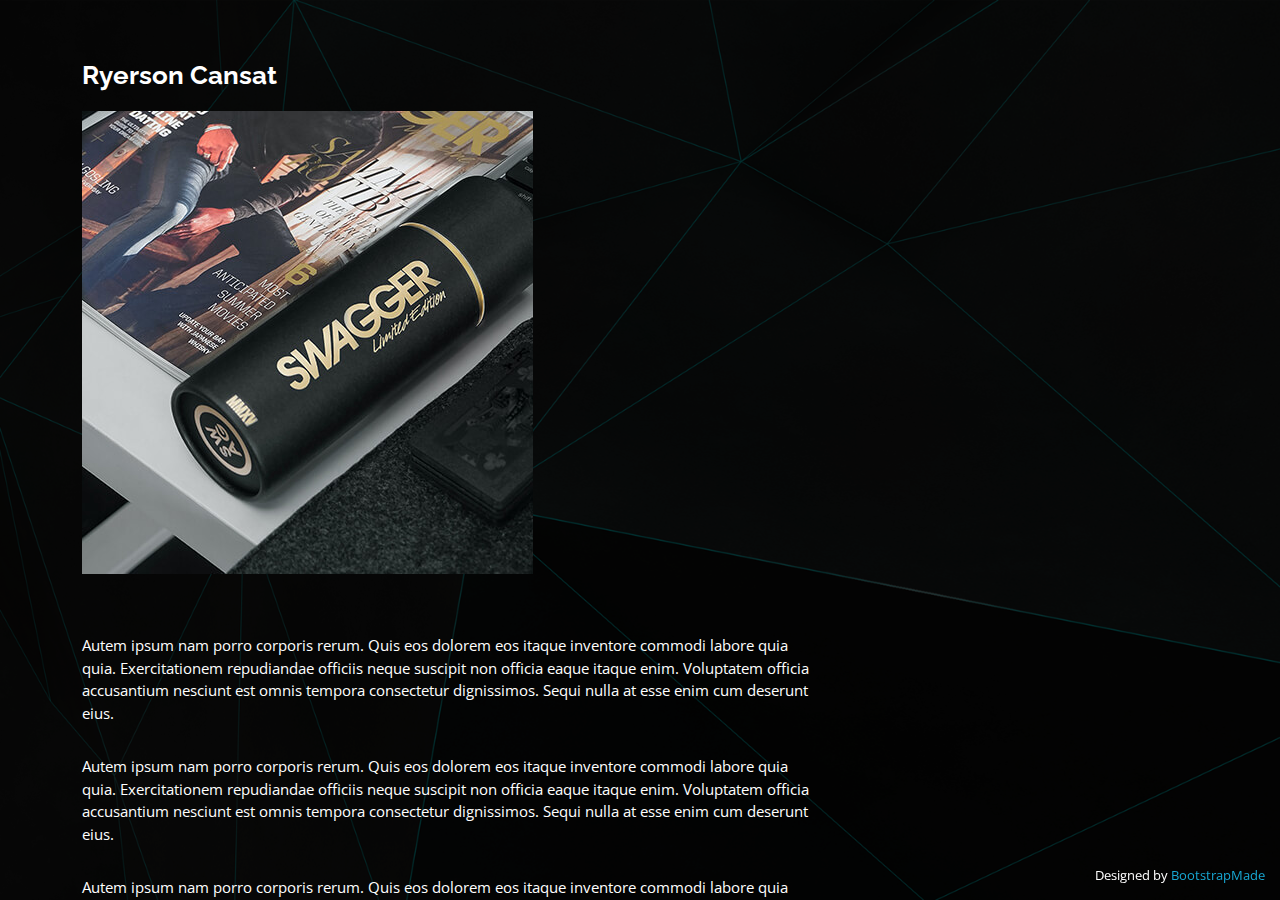
==== assets/pages/cansat.html @ 21674a91 "Completed resume page" ====
<!DOCTYPE html>
<html lang="en">

<head>
  <meta charset="utf-8">
  <meta content="width=device-width, initial-scale=1.0" name="viewport">

  <title>Ryerson Cansat</title>
  <meta content="" name="description">
  <meta content="" name="keywords">

  <!-- Favicons -->
  <link href="../img/favicon.png" rel="icon">
  <link href="../img/apple-touch-icon.png" rel="apple-touch-icon">

  <!-- Google Fonts -->
  <link href="https://fonts.googleapis.com/css?family=Open+Sans:300,300i,400,400i,600,600i,700,700i|Raleway:300,300i,400,400i,500,500i,600,600i,700,700i|Poppins:300,300i,400,400i,500,500i,600,600i,700,700i" rel="stylesheet">

  <!-- Vendor CSS Files -->
  <link href="../vendor/bootstrap/css/bootstrap.min.css" rel="stylesheet">
  <link href="../vendor/bootstrap-icons/bootstrap-icons.css" rel="stylesheet">
  <link href="../vendor/boxicons/css/boxicons.min.css" rel="stylesheet">
  <link href="../vendor/glightbox/css/glightbox.min.css" rel="stylesheet">
  <link href="../vendor/remixicon/remixicon.css" rel="stylesheet">
  <link href="../vendor/swiper/swiper-bundle.min.css" rel="stylesheet">

  <!-- Template Main CSS File -->
  <link href="../css/style.css" rel="stylesheet">

  <!-- =======================================================
  * Template Name: Personal - v4.7.0
  * Template URL: https://bootstrapmade.com/personal-free-resume-bootstrap-template/
  * Author: BootstrapMade.com
  * License: https://bootstrapmade.com/license/
  ======================================================== -->
</head>

<body>

  <main id="main">

    <!-- ======= Portfolio Details ======= -->
    <div id="portfolio-details" class="portfolio-details">
      <div class="container">

        <div class="row">

          <div class="col-lg-5">
            <h2 class="portfolio-title">Ryerson Cansat</h2>

            <div class="portfolio-details-slider swiper">
              <div class="swiper-wrapper align-items-center">

                <div class="swiper-slide">
                  <img src="../img/portfolio/portfolio-details-1.jpg" alt="">
                </div>

              </div>
            </div>
          </div>
          <div class="col-lg-8 portfolio-info">

            <p>
              Autem ipsum nam porro corporis rerum. Quis eos dolorem eos itaque inventore commodi labore quia quia. Exercitationem repudiandae officiis neque suscipit non officia eaque itaque enim. Voluptatem officia accusantium nesciunt est omnis tempora consectetur dignissimos. Sequi nulla at esse enim cum deserunt eius.
            </p>
            <p>
              Autem ipsum nam porro corporis rerum. Quis eos dolorem eos itaque inventore commodi labore quia quia. Exercitationem repudiandae officiis neque suscipit non officia eaque itaque enim. Voluptatem officia accusantium nesciunt est omnis tempora consectetur dignissimos. Sequi nulla at esse enim cum deserunt eius.
            </p>
            <p>
              Autem ipsum nam porro corporis rerum. Quis eos dolorem eos itaque inventore commodi labore quia quia. Exercitationem repudiandae officiis neque suscipit non officia eaque itaque enim. Voluptatem officia accusantium nesciunt est omnis tempora consectetur dignissimos. Sequi nulla at esse enim cum deserunt eius.
            </p>
            <p>
              Autem ipsum nam porro corporis rerum. Quis eos dolorem eos itaque inventore commodi labore quia quia. Exercitationem repudiandae officiis neque suscipit non officia eaque itaque enim. Voluptatem officia accusantium nesciunt est omnis tempora consectetur dignissimos. Sequi nulla at esse enim cum deserunt eius.
            </p>
            <p>
              Autem ipsum nam porro corporis rerum. Quis eos dolorem eos itaque inventore commodi labore quia quia. Exercitationem repudiandae officiis neque suscipit non officia eaque itaque enim. Voluptatem officia accusantium nesciunt est omnis tempora consectetur dignissimos. Sequi nulla at esse enim cum deserunt eius.
            </p>
            <p>
              Autem ipsum nam porro corporis rerum. Quis eos dolorem eos itaque inventore commodi labore quia quia. Exercitationem repudiandae officiis neque suscipit non officia eaque itaque enim. Voluptatem officia accusantium nesciunt est omnis tempora consectetur dignissimos. Sequi nulla at esse enim cum deserunt eius.
            </p>
            <p>
              Autem ipsum nam porro corporis rerum. Quis eos dolorem eos itaque inventore commodi labore quia quia. Exercitationem repudiandae officiis neque suscipit non officia eaque itaque enim. Voluptatem officia accusantium nesciunt est omnis tempora consectetur dignissimos. Sequi nulla at esse enim cum deserunt eius.
            </p>
            <p>
              Autem ipsum nam porro corporis rerum. Quis eos dolorem eos itaque inventore commodi labore quia quia. Exercitationem repudiandae officiis neque suscipit non officia eaque itaque enim. Voluptatem officia accusantium nesciunt est omnis tempora consectetur dignissimos. Sequi nulla at esse enim cum deserunt eius.
            </p>
            <p>
              Autem ipsum nam porro corporis rerum. Quis eos dolorem eos itaque inventore commodi labore quia quia. Exercitationem repudiandae officiis neque suscipit non officia eaque itaque enim. Voluptatem officia accusantium nesciunt est omnis tempora consectetur dignissimos. Sequi nulla at esse enim cum deserunt eius.
            </p>
            <p>
              Autem ipsum nam porro corporis rerum. Quis eos dolorem eos itaque inventore commodi labore quia quia. Exercitationem repudiandae officiis neque suscipit non officia eaque itaque enim. Voluptatem officia accusantium nesciunt est omnis tempora consectetur dignissimos. Sequi nulla at esse enim cum deserunt eius.
            </p>
          </div>

        

      
    </div><!-- End Portfolio Details -->

  </main><!-- End #main -->

  <div class="credits">
    <!-- All the links in the footer should remain intact. -->
    <!-- You can delete the links only if you purchased the pro version. -->
    <!-- Licensing information: https://bootstrapmade.com/license/ -->
    <!-- Purchase the pro version with working PHP/AJAX contact form: https://bootstrapmade.com/personal-free-resume-bootstrap-template/ -->
    Designed by <a href="https://bootstrapmade.com/">BootstrapMade</a>
  </div>

  <!-- Vendor JS Files -->
  <script src="../vendor/purecounter/purecounter.js"></script>
  <script src="../vendor/bootstrap/js/bootstrap.bundle.min.js"></script>
  <script src="../vendor/glightbox/js/glightbox.min.js"></script>
  <script src="../vendor/isotope-layout/isotope.pkgd.min.js"></script>
  <script src="../vendor/swiper/swiper-bundle.min.js"></script>
  <script src="../vendor/waypoints/noframework.waypoints.js"></script>
  <script src="../vendor/php-email-form/validate.js"></script>

  <!-- Template Main JS File -->
  <script src="assets/js/main.js"></script>

</body>

</html>
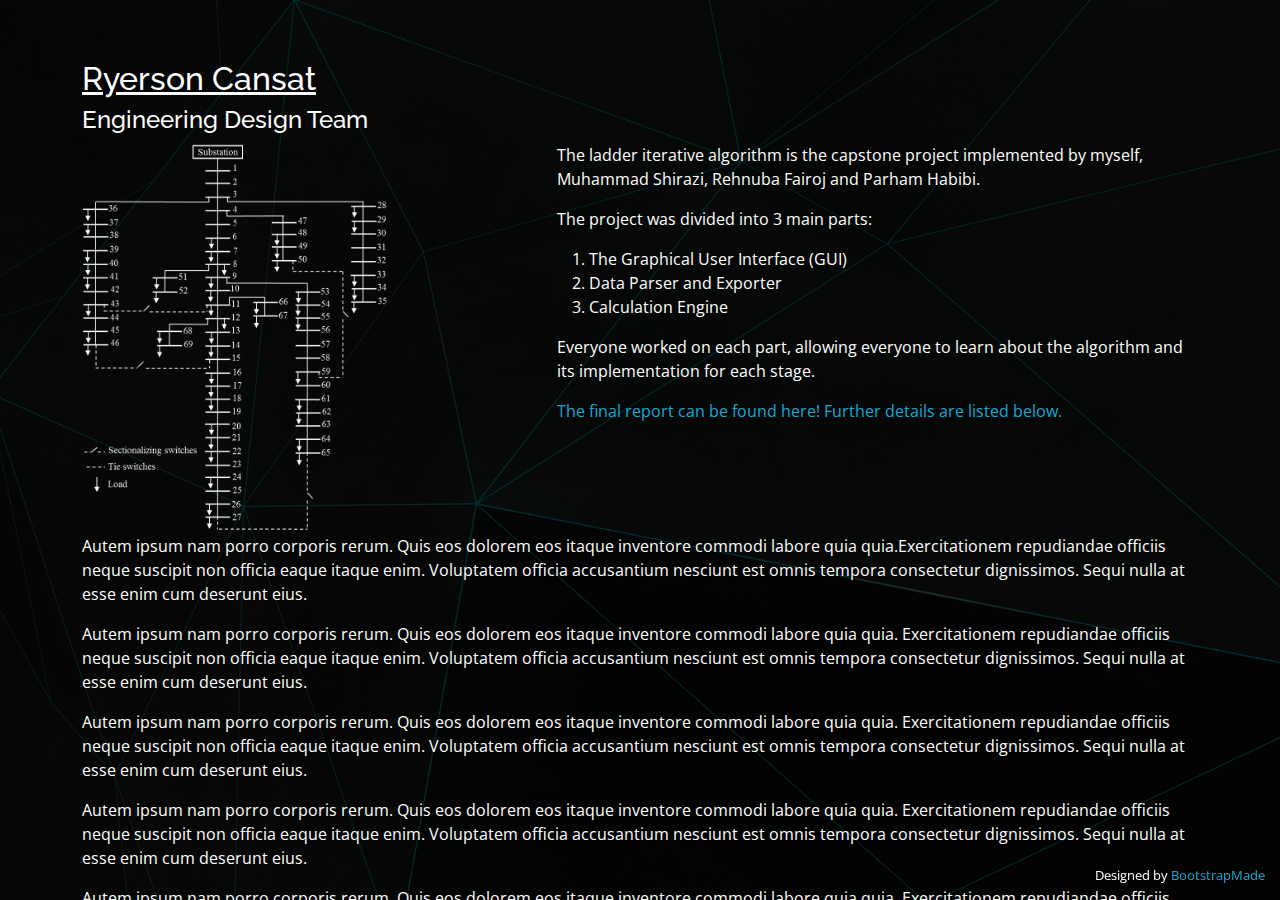
==== commit ec1b3a7b: "fixed filters on projects" ====
--- a/assets/pages/cansat.html
+++ b/assets/pages/cansat.html
@@ -1,124 +1,173 @@
 <!DOCTYPE html>
 <html lang="en">
 
-<head>
-  <meta charset="utf-8">
-  <meta content="width=device-width, initial-scale=1.0" name="viewport">
+  <head>
+    <meta charset="utf-8">
+    <meta content="width=device-width, initial-scale=1.0" name="viewport">
 
-  <title>Ryerson Cansat</title>
-  <meta content="" name="description">
-  <meta content="" name="keywords">
+    <title>Ryerson Cansat</title>
+    <meta content="" name="description">
+    <meta content="" name="keywords">
 
-  <!-- Favicons -->
-  <link href="../img/favicon.png" rel="icon">
-  <link href="../img/apple-touch-icon.png" rel="apple-touch-icon">
+    <!-- Favicons -->
+    <link href="../img/avatar.jpg" rel="icon">
+    <link href="../img/avatar.jpg" rel="apple-touch-icon">
 
-  <!-- Google Fonts -->
-  <link href="https://fonts.googleapis.com/css?family=Open+Sans:300,300i,400,400i,600,600i,700,700i|Raleway:300,300i,400,400i,500,500i,600,600i,700,700i|Poppins:300,300i,400,400i,500,500i,600,600i,700,700i" rel="stylesheet">
+    <!-- Google Fonts -->
+    <link
+      href="https://fonts.googleapis.com/css?family=Open+Sans:300,300i,400,400i,600,600i,700,700i|Raleway:300,300i,400,400i,500,500i,600,600i,700,700i|Poppins:300,300i,400,400i,500,500i,600,600i,700,700i"
+      rel="stylesheet">
 
-  <!-- Vendor CSS Files -->
-  <link href="../vendor/bootstrap/css/bootstrap.min.css" rel="stylesheet">
-  <link href="../vendor/bootstrap-icons/bootstrap-icons.css" rel="stylesheet">
-  <link href="../vendor/boxicons/css/boxicons.min.css" rel="stylesheet">
-  <link href="../vendor/glightbox/css/glightbox.min.css" rel="stylesheet">
-  <link href="../vendor/remixicon/remixicon.css" rel="stylesheet">
-  <link href="../vendor/swiper/swiper-bundle.min.css" rel="stylesheet">
+    <!-- Vendor CSS Files -->
+    <link href="../vendor/bootstrap/css/bootstrap.min.css" rel="stylesheet">
+    <link href="../vendor/bootstrap-icons/bootstrap-icons.css" rel="stylesheet">
+    <link href="../vendor/boxicons/css/boxicons.min.css" rel="stylesheet">
+    <link href="../vendor/glightbox/css/glightbox.min.css" rel="stylesheet">
+    <link href="../vendor/remixicon/remixicon.css" rel="stylesheet">
+    <link href="../vendor/swiper/swiper-bundle.min.css" rel="stylesheet">
 
-  <!-- Template Main CSS File -->
-  <link href="../css/style.css" rel="stylesheet">
+    <!-- Template Main CSS File -->
+    <link href="../css/style.css" rel="stylesheet">
 
-  <!-- =======================================================
+    <!-- =======================================================
   * Template Name: Personal - v4.7.0
   * Template URL: https://bootstrapmade.com/personal-free-resume-bootstrap-template/
   * Author: BootstrapMade.com
   * License: https://bootstrapmade.com/license/
   ======================================================== -->
-</head>
+  </head>
 
-<body>
+  <body>
 
-  <main id="main">
+    <main id="main">
 
-    <!-- ======= Portfolio Details ======= -->
-    <div id="portfolio-details" class="portfolio-details">
-      <div class="container">
+      <!-- ======= Portfolio Details ======= -->
+      <div id="portfolio-details" class="portfolio-details">
+        <div class="container">
 
-        <div class="row">
-
-          <div class="col-lg-5">
-            <h2 class="portfolio-title">Ryerson Cansat</h2>
-
-            <div class="portfolio-details-slider swiper">
-              <div class="swiper-wrapper align-items-center">
-
-                <div class="swiper-slide">
-                  <img src="../img/portfolio/portfolio-details-1.jpg" alt="">
+          <div class="row">
+            <h2><u>Ryerson Cansat</u></h2>
+            <h4>Engineering Design Team</h4>
+            <div class="col-lg-5">
+              <div class="portfolio-details-slider swiper">
+                <div class="swiper-wrapper align-items-center">
+                  <div class="swiper-slide">
+                    <img src="../img/portfolio/ladder iterative/LadderIterativeLoadflow2.png" style="width:70%;" alt="">
+                  </div>
                 </div>
-
               </div>
             </div>
-          </div>
-          <div class="col-lg-8 portfolio-info">
+            <div class="col-lg-7">
+              <p>The ladder iterative algorithm is the capstone project implemented by myself, Muhammad Shirazi, Rehnuba
+                Fairoj and Parham Habibi.</p>
+              <p>The project was divided into 3 main parts:</p>
+              <ol>
+                <li>The Graphical User Interface (GUI)</li>
+                <li>Data Parser and Exporter</li>
+                <li>Calculation Engine</li>
+              </ol>
+              <p>Everyone worked on each part, allowing everyone to learn about the algorithm and its implementation for
+                each stage.</p>
+              <a href="../img/portfolio/ladder iterative/BV01_CapstoneFinalReport.pdf">The final report can be found
+                here! Further details are listed below.</a>
+            </div>
+            <!--<div class="col-lg-8 portfolio-info">-->
 
             <p>
-              Autem ipsum nam porro corporis rerum. Quis eos dolorem eos itaque inventore commodi labore quia quia. Exercitationem repudiandae officiis neque suscipit non officia eaque itaque enim. Voluptatem officia accusantium nesciunt est omnis tempora consectetur dignissimos. Sequi nulla at esse enim cum deserunt eius.
+              Autem ipsum nam porro corporis rerum. Quis eos dolorem eos itaque inventore commodi labore quia
+              quia.Exercitationem repudiandae officiis neque suscipit non officia eaque itaque enim. Voluptatem
+              officia
+              accusantium nesciunt est omnis tempora consectetur dignissimos. Sequi nulla at esse enim cum deserunt
+              eius.
             </p>
             <p>
-              Autem ipsum nam porro corporis rerum. Quis eos dolorem eos itaque inventore commodi labore quia quia. Exercitationem repudiandae officiis neque suscipit non officia eaque itaque enim. Voluptatem officia accusantium nesciunt est omnis tempora consectetur dignissimos. Sequi nulla at esse enim cum deserunt eius.
+              Autem ipsum nam porro corporis rerum. Quis eos dolorem eos itaque inventore commodi labore quia quia.
+              Exercitationem repudiandae officiis neque suscipit non officia eaque itaque enim. Voluptatem officia
+              accusantium nesciunt est omnis tempora consectetur dignissimos. Sequi nulla at esse enim cum deserunt
+              eius.
             </p>
             <p>
-              Autem ipsum nam porro corporis rerum. Quis eos dolorem eos itaque inventore commodi labore quia quia. Exercitationem repudiandae officiis neque suscipit non officia eaque itaque enim. Voluptatem officia accusantium nesciunt est omnis tempora consectetur dignissimos. Sequi nulla at esse enim cum deserunt eius.
+              Autem ipsum nam porro corporis rerum. Quis eos dolorem eos itaque inventore commodi labore quia quia.
+              Exercitationem repudiandae officiis neque suscipit non officia eaque itaque enim. Voluptatem officia
+              accusantium nesciunt est omnis tempora consectetur dignissimos. Sequi nulla at esse enim cum deserunt
+              eius.
             </p>
             <p>
-              Autem ipsum nam porro corporis rerum. Quis eos dolorem eos itaque inventore commodi labore quia quia. Exercitationem repudiandae officiis neque suscipit non officia eaque itaque enim. Voluptatem officia accusantium nesciunt est omnis tempora consectetur dignissimos. Sequi nulla at esse enim cum deserunt eius.
+              Autem ipsum nam porro corporis rerum. Quis eos dolorem eos itaque inventore commodi labore quia quia.
+              Exercitationem repudiandae officiis neque suscipit non officia eaque itaque enim. Voluptatem officia
+              accusantium nesciunt est omnis tempora consectetur dignissimos. Sequi nulla at esse enim cum deserunt
+              eius.
             </p>
             <p>
-              Autem ipsum nam porro corporis rerum. Quis eos dolorem eos itaque inventore commodi labore quia quia. Exercitationem repudiandae officiis neque suscipit non officia eaque itaque enim. Voluptatem officia accusantium nesciunt est omnis tempora consectetur dignissimos. Sequi nulla at esse enim cum deserunt eius.
+              Autem ipsum nam porro corporis rerum. Quis eos dolorem eos itaque inventore commodi labore quia quia.
+              Exercitationem repudiandae officiis neque suscipit non officia eaque itaque enim. Voluptatem officia
+              accusantium nesciunt est omnis tempora consectetur dignissimos. Sequi nulla at esse enim cum deserunt
+              eius.
             </p>
             <p>
-              Autem ipsum nam porro corporis rerum. Quis eos dolorem eos itaque inventore commodi labore quia quia. Exercitationem repudiandae officiis neque suscipit non officia eaque itaque enim. Voluptatem officia accusantium nesciunt est omnis tempora consectetur dignissimos. Sequi nulla at esse enim cum deserunt eius.
+              Autem ipsum nam porro corporis rerum. Quis eos dolorem eos itaque inventore commodi labore quia quia.
+              Exercitationem repudiandae officiis neque suscipit non officia eaque itaque enim. Voluptatem officia
+              accusantium nesciunt est omnis tempora consectetur dignissimos. Sequi nulla at esse enim cum deserunt
+              eius.
             </p>
             <p>
-              Autem ipsum nam porro corporis rerum. Quis eos dolorem eos itaque inventore commodi labore quia quia. Exercitationem repudiandae officiis neque suscipit non officia eaque itaque enim. Voluptatem officia accusantium nesciunt est omnis tempora consectetur dignissimos. Sequi nulla at esse enim cum deserunt eius.
+              Autem ipsum nam porro corporis rerum. Quis eos dolorem eos itaque inventore commodi labore quia quia.
+              Exercitationem repudiandae officiis neque suscipit non officia eaque itaque enim. Voluptatem officia
+              accusantium nesciunt est omnis tempora consectetur dignissimos. Sequi nulla at esse enim cum deserunt
+              eius.
             </p>
             <p>
-              Autem ipsum nam porro corporis rerum. Quis eos dolorem eos itaque inventore commodi labore quia quia. Exercitationem repudiandae officiis neque suscipit non officia eaque itaque enim. Voluptatem officia accusantium nesciunt est omnis tempora consectetur dignissimos. Sequi nulla at esse enim cum deserunt eius.
+              Autem ipsum nam porro corporis rerum. Quis eos dolorem eos itaque inventore commodi labore quia quia.
+              Exercitationem repudiandae officiis neque suscipit non officia eaque itaque enim. Voluptatem officia
+              accusantium nesciunt est omnis tempora consectetur dignissimos. Sequi nulla at esse enim cum deserunt
+              eius.
             </p>
             <p>
-              Autem ipsum nam porro corporis rerum. Quis eos dolorem eos itaque inventore commodi labore quia quia. Exercitationem repudiandae officiis neque suscipit non officia eaque itaque enim. Voluptatem officia accusantium nesciunt est omnis tempora consectetur dignissimos. Sequi nulla at esse enim cum deserunt eius.
+              Autem ipsum nam porro corporis rerum. Quis eos dolorem eos itaque inventore commodi labore quia quia.
+              Exercitationem repudiandae officiis neque suscipit non officia eaque itaque enim. Voluptatem officia
+              accusantium nesciunt est omnis tempora consectetur dignissimos. Sequi nulla at esse enim cum deserunt
+              eius.
             </p>
-            <p>
-              Autem ipsum nam porro corporis rerum. Quis eos dolorem eos itaque inventore commodi labore quia quia. Exercitationem repudiandae officiis neque suscipit non officia eaque itaque enim. Voluptatem officia accusantium nesciunt est omnis tempora consectetur dignissimos. Sequi nulla at esse enim cum deserunt eius.
-            </p>
+            <h2>Acknowledgement</h2>
+            <p>We would like to express our appreciation and gratitude to Dr Bala Venkatesh as well as The Clean
+              Energy
+              Zone (CEZ) for allowing us the opportunity to work on this project.</p>
+            <p>We want to thank Dr Thiago Ramos Fernandes and Shima Bagher Zade Homayie for their patience and help.
+              We
+              would not have been able to complete this project without their guid-ance and assistance, along with
+              their
+              patience through every roadblock we faced.</p>
           </div>
 
-        
 
-      
-    </div><!-- End Portfolio Details -->
 
-  </main><!-- End #main -->
 
-  <div class="credits">
-    <!-- All the links in the footer should remain intact. -->
-    <!-- You can delete the links only if you purchased the pro version. -->
-    <!-- Licensing information: https://bootstrapmade.com/license/ -->
-    <!-- Purchase the pro version with working PHP/AJAX contact form: https://bootstrapmade.com/personal-free-resume-bootstrap-template/ -->
-    Designed by <a href="https://bootstrapmade.com/">BootstrapMade</a>
-  </div>
 
-  <!-- Vendor JS Files -->
-  <script src="../vendor/purecounter/purecounter.js"></script>
-  <script src="../vendor/bootstrap/js/bootstrap.bundle.min.js"></script>
-  <script src="../vendor/glightbox/js/glightbox.min.js"></script>
-  <script src="../vendor/isotope-layout/isotope.pkgd.min.js"></script>
-  <script src="../vendor/swiper/swiper-bundle.min.js"></script>
-  <script src="../vendor/waypoints/noframework.waypoints.js"></script>
-  <script src="../vendor/php-email-form/validate.js"></script>
+          <!--</div>-->
+          <!-- End Portfolio Details -->
 
-  <!-- Template Main JS File -->
-  <script src="assets/js/main.js"></script>
+    </main><!-- End #main -->
 
-</body>
+    <div class="credits">
+      <!-- All the links in the footer should remain intact. -->
+      <!-- You can delete the links only if you purchased the pro version. -->
+      <!-- Licensing information: https://bootstrapmade.com/license/ -->
+      <!-- Purchase the pro version with working PHP/AJAX contact form: https://bootstrapmade.com/personal-free-resume-bootstrap-template/ -->
+      Designed by <a href="https://bootstrapmade.com/">BootstrapMade</a>
+    </div>
+
+    <!-- Vendor JS Files -->
+    <script src="../vendor/purecounter/purecounter.js"></script>
+    <script src="../vendor/bootstrap/js/bootstrap.bundle.min.js"></script>
+    <script src="../vendor/glightbox/js/glightbox.min.js"></script>
+    <script src="../vendor/isotope-layout/isotope.pkgd.min.js"></script>
+    <script src="../vendor/swiper/swiper-bundle.min.js"></script>
+    <script src="../vendor/waypoints/noframework.waypoints.js"></script>
+    <script src="../vendor/php-email-form/validate.js"></script>
+
+    <!-- Template Main JS File -->
+    <script src="assets/js/main.js"></script>
+
+  </body>
 
 </html>